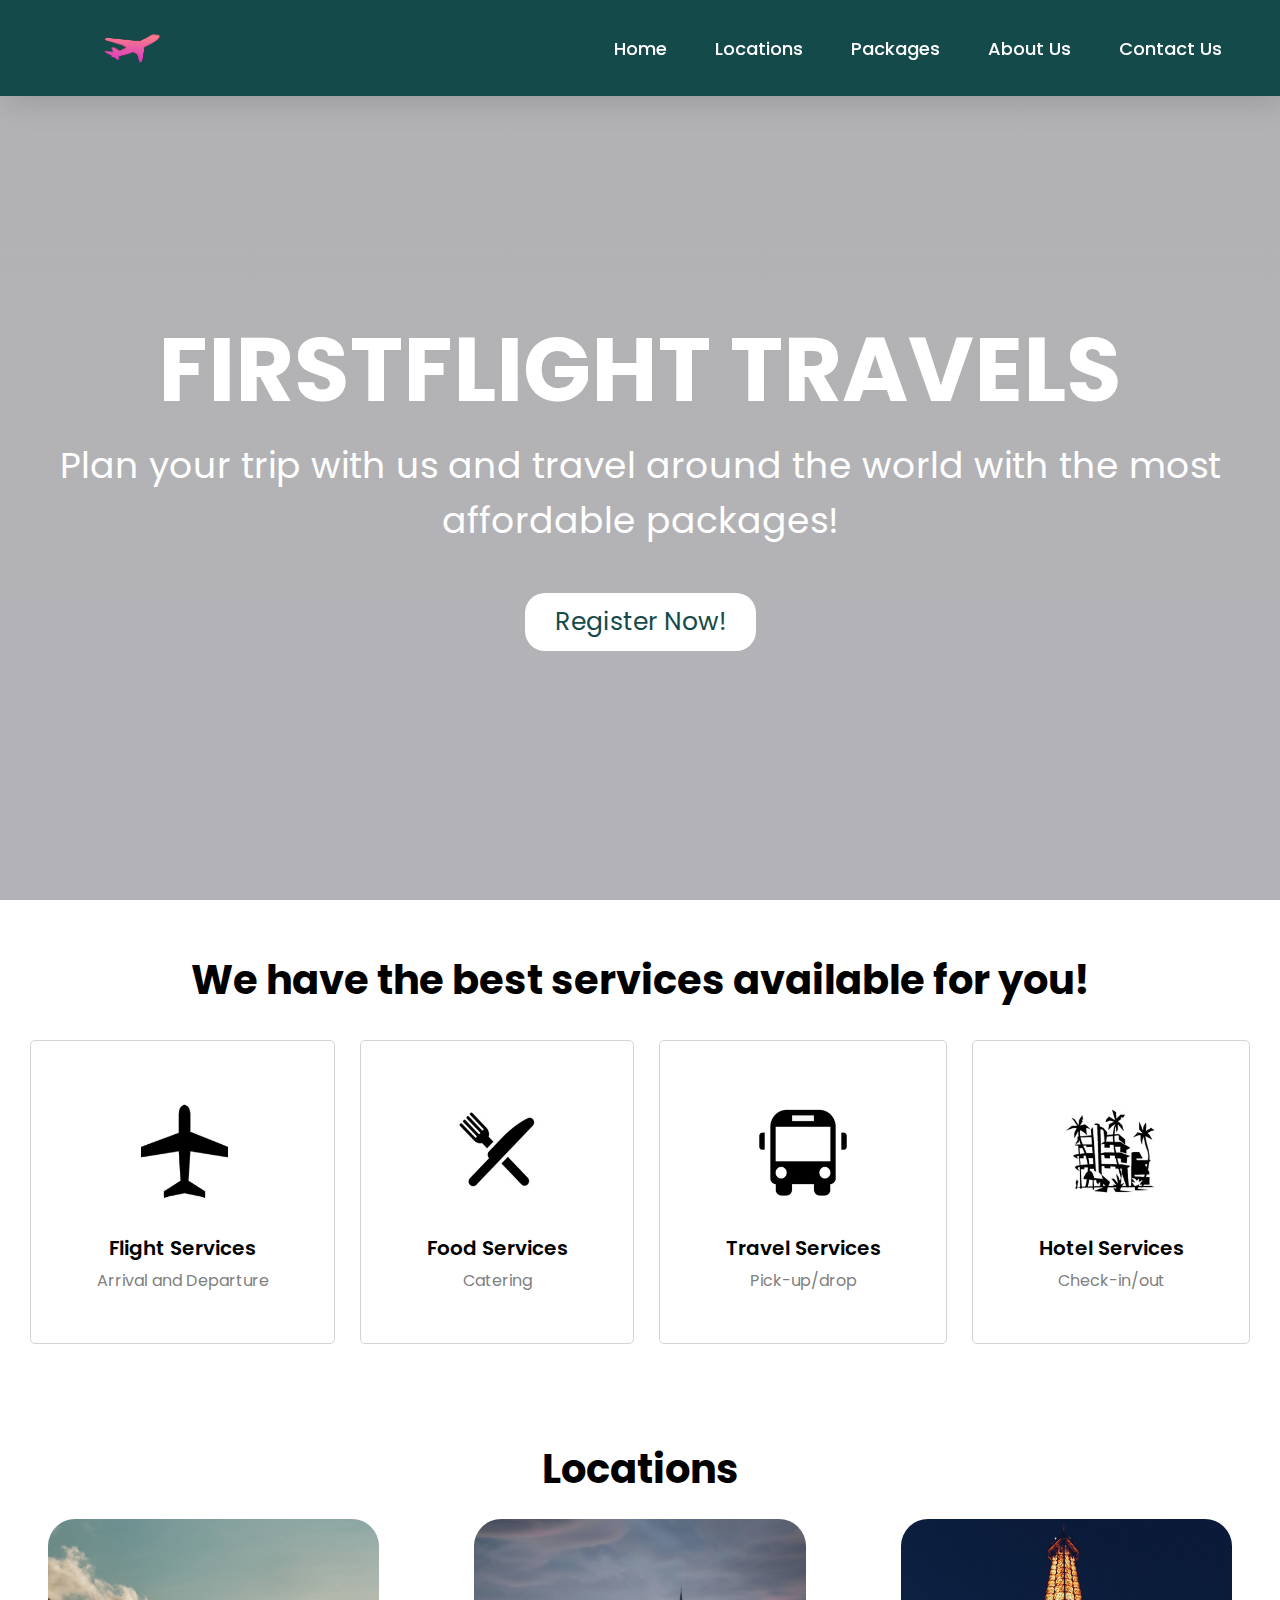
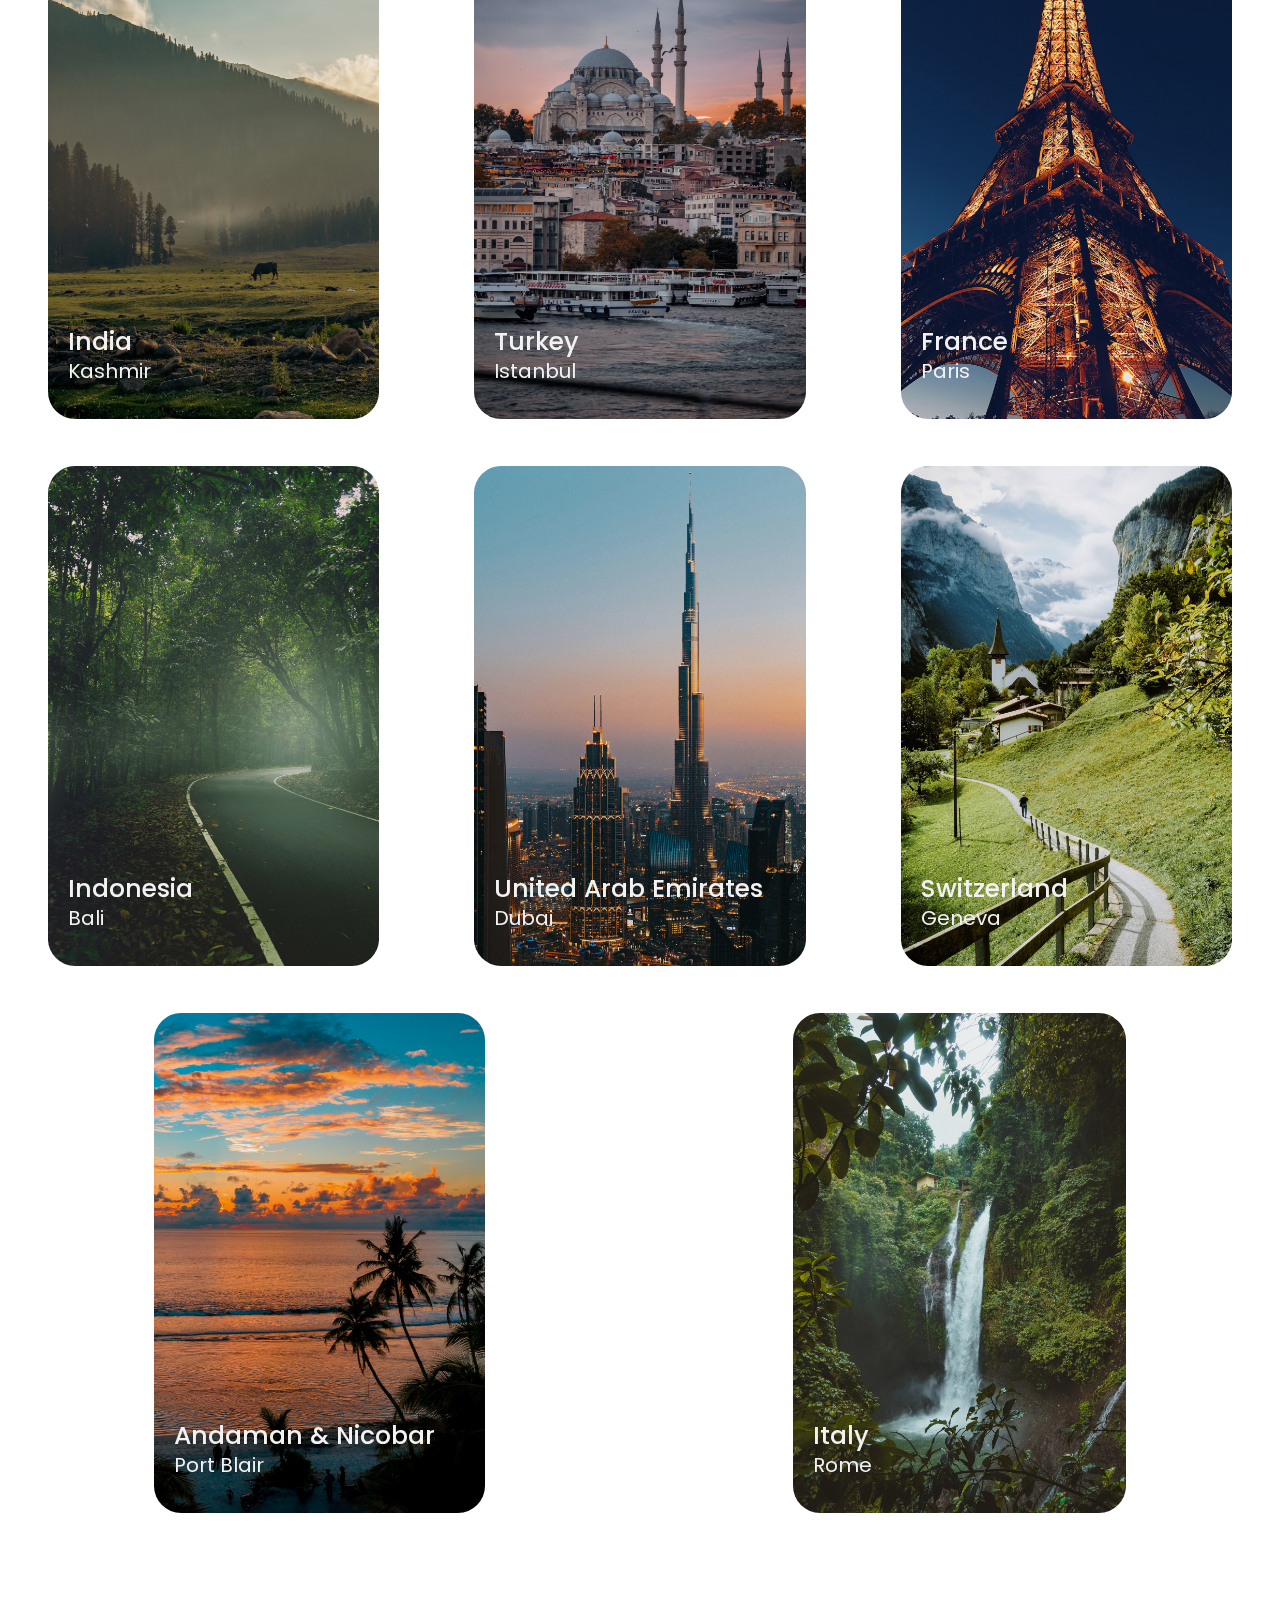
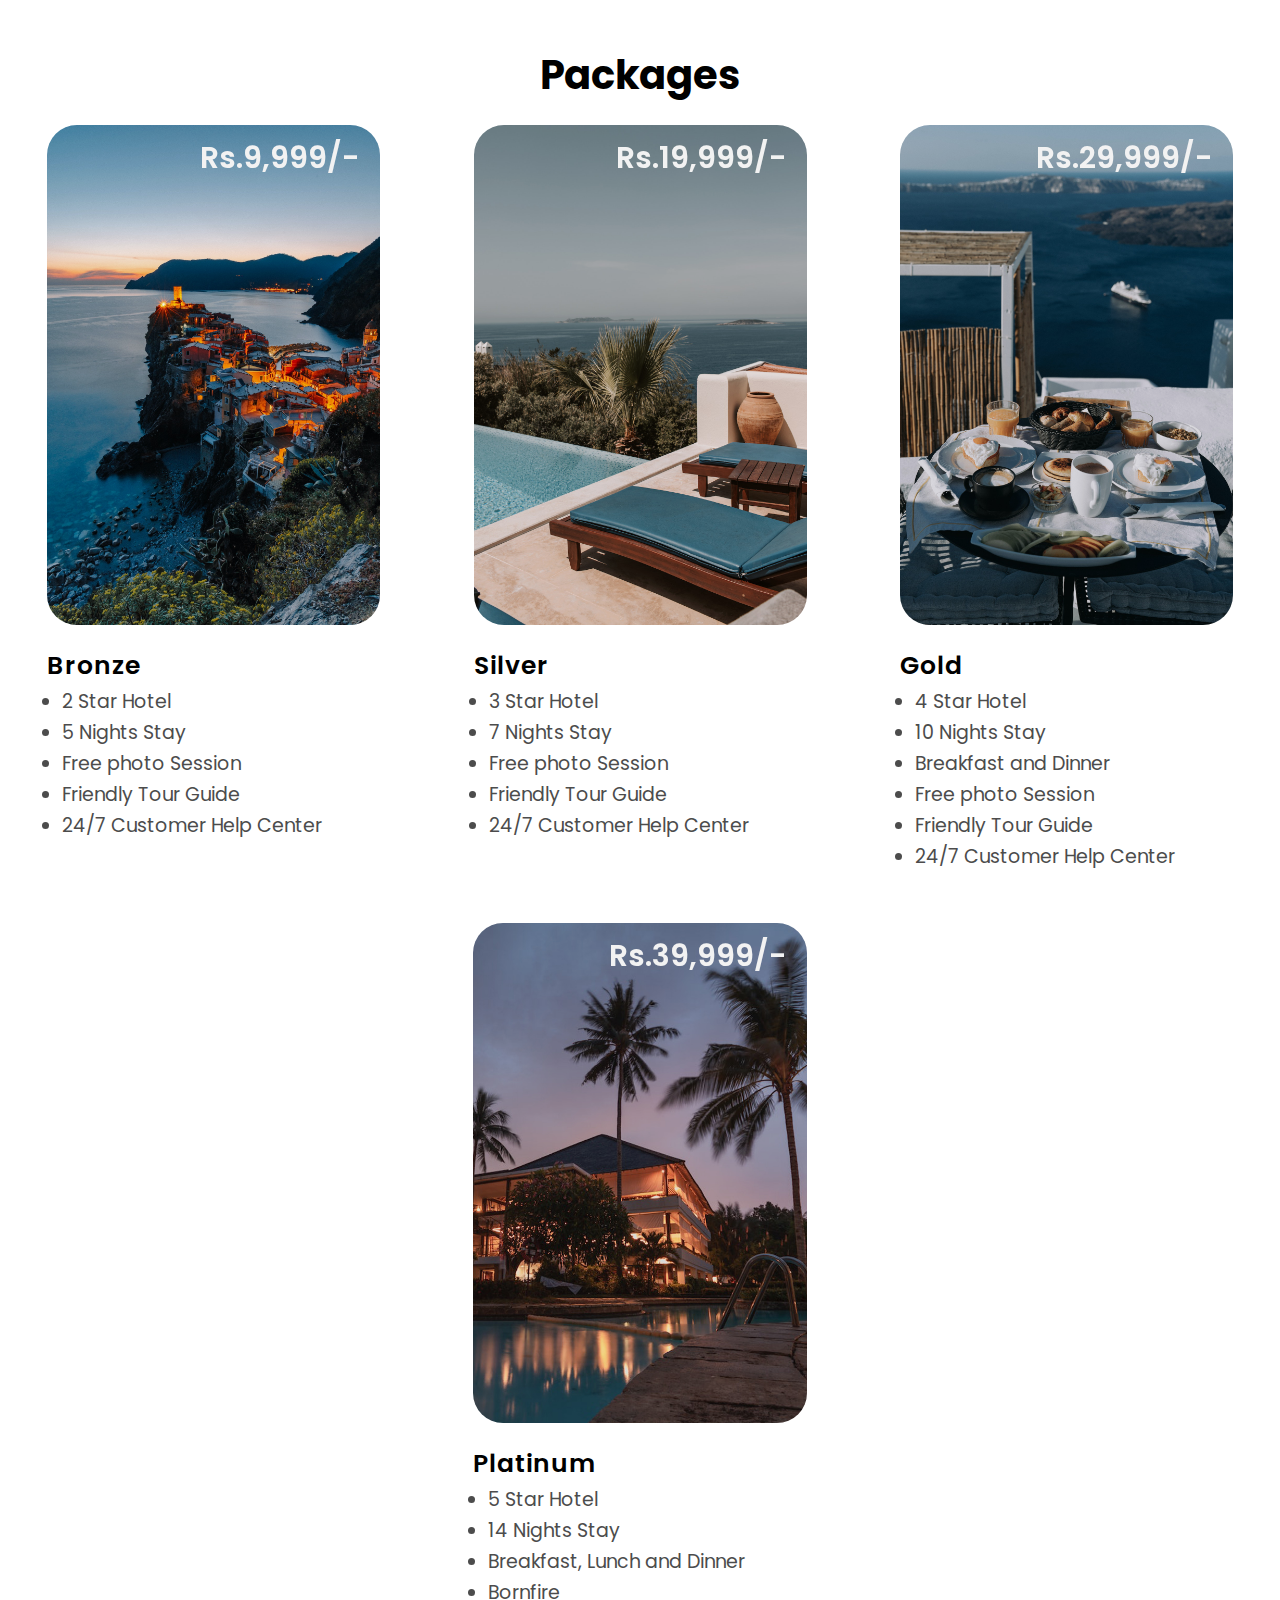
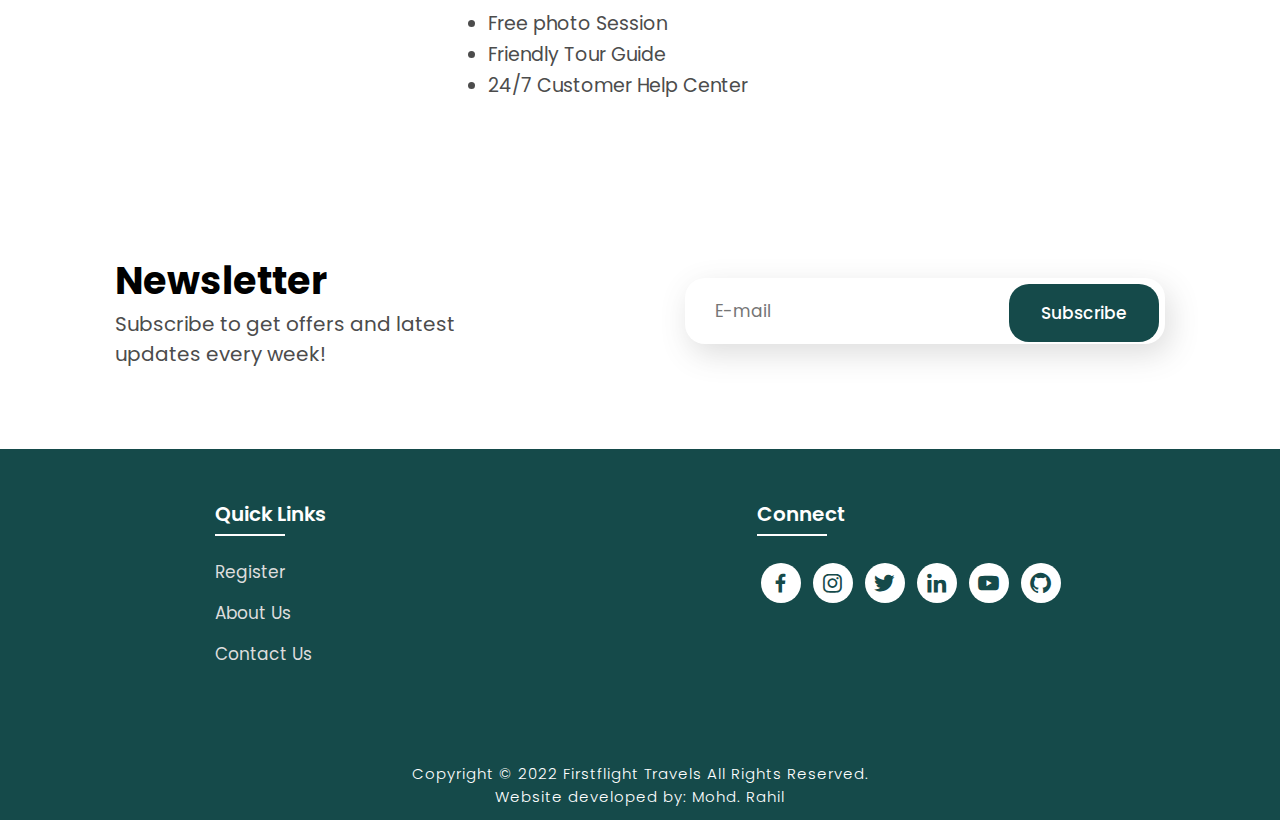
==== firstflight-travels-main/index.html @ a46ae694 "Add files via upload" ====
<!DOCTYPE html>
<html lang="en">
<head>
    <meta charset="UTF-8">
    <meta http-equiv="X-UA-Compatible" content="IE=edge">
    <meta name="viewport" content="width=device-width, initial-scale=1.0">
    <title>Firstflight Travels</title>
    <link rel="icon" href="./files/logo.png">
    <link rel="stylesheet" type="text/css" href="./css/style.css">
    <link rel="preconnect" href="https://fonts.googleapis.com">
    <link rel="preconnect" href="https://fonts.gstatic.com" crossorigin>
    <link href="https://fonts.googleapis.com/css2?family=Paytone+One&family=Poppins:wght@100;200;300;400;500;600;700;800;900&display=swap" rel="stylesheet">
    <link rel="stylesheet"
    href="https://unpkg.com/boxicons@latest/css/boxicons.min.css">
   
</head>
<body>

<!-- Background Video & Header -->

    <div class="banner">
        <video src="./files/bgvid.mp4" type="video/mp4" autoplay muted loop></video>
    
    <!-- Header -->

    <div class="content" id="home"> 
        <nav>
            <img src="./files/logo.png" class="logo" alt="Logo" title="FirstFlight Travels">
            
            <ul class="navbar">
                <li>
                    <a href="#home">Home</a>
                    <a href="#locations">Locations</a>
                    <a href="#package">Packages</a>
                    <a href="./about.html">About Us</a>
                    <a href="./about.html">Contact Us</a>
                </li>
            </ul>
        </nav>
 
        <div class="title">
            <h1>FIRSTFLIGHT TRAVELS</h1>
            <p>Plan your trip with us and travel around the world with the most affordable packages!</p>
            <a href="./register.html" class="button">Register Now!</a>
        </div>
        </div>
    </div>

<!-- Services -->

<section class="container">
    <div class="text">
        <h2>We have the best services available for you!</h2>
    </div>
    <div class="rowitems">
        <div class="container-box">
        <div class="container-image">
           <img src="./files/1a.jpg" alt="Flight Services">
        </div>
            <h4>Flight Services</h4>
            <p>Arrival and Departure</p>
        </div>
    
        <div class="container-box">
        <div class="container-image">
           <img src="./files/2a.jpg" alt="Food Services">
        </div>
            <h4>Food Services</h4>
            <p>Catering</p>
        </div>

        <div class="container-box">
        <div class="container-image">
            <img src="./files/3a.jpg" alt="Travel Services">
        </div>
            <h4>Travel Services</h4>
            <p>Pick-up/drop</p>
        </div>

        <div class="container-box">
        <div class="container-image">
            <img src="./files/4a.jpg" alt="Hotel Services">
        </div>
            <h4>Hotel Services</h4>
            <p>Check-in/out</p>
        </div>

    </div>

    </div>

</section>

<!-- Locations -->

<section class="locations" id="locations">
    <div class="package-title">
        <h2>Locations</h2>
    </div>

    <div class="location-content">
        
        <a href="./locations.html#kashmir" target="_blank"><div class="col-content">
            <img src="./files/l1.jpg" alt="">
            <h5>India</h5>
            <p>Kashmir</p>
        </div></a>

       

        <a href="./locations.html#istanbul" target="_blank"><div class="col-content">
            <img src="./files/l2.jpg" alt="">
            <h5>Turkey</h5>
            <p>Istanbul</p>
        </div></a>

        <a href="./locations.html#paris" target="_blank"><div class="col-content">
            <img src="./files/l3.jpg" alt="">
            <h5>France</h5>
            <p>Paris</p>
        </div></a>

        <a href="./locations.html#bali" target="_blank"><div class="col-content">
            <img src="./files/l4.jpg" alt="">
            <h5>Indonesia</h5>
            <p>Bali</p>
        </div></a>

        <a href="./locations.html#dubai" target="_blank"><div class="col-content">
            <img src="./files/l5.jpg" alt="">
            <h5>United Arab Emirates</h5>
            <p>Dubai</p>
        </div></a>

        <a href="./locations.html#geneva" target="_blank"><div class="col-content">
            <img src="./files/l6.jpg" alt="">
            <h5>Switzerland</h5>
            <p>Geneva</p>
        </div></a>

        <a href="./locations.html#port-blair" target="_blank"><div class="col-content">
            <img src="./files/l7.jpg" alt="">
            <h5>Andaman & Nicobar</h5>
            <p>Port Blair</p>
        </div></a>

        <a href="./locations.html#rome" target="_blank"><div class="col-content">
            <img src="./files/l8.jpg" alt="">
            <h5>Italy</h5>
            <p>Rome</p>
        </div></a>

    </div>
</section>

<!-- Packages -->

<section class="package" id="package">
    <div class="package-title">
        <h2>Packages</h2>
    </div>

    <div class="package-content">
        
        <div class="box">
            <div class="image">
                <img src="./files/p1.jpg" alt="">
                <h3>Rs.9,999/-</h3>
            </div>
        
        <div class="dest-content">
            <div class="location">
                <h4>Bronze</h4>
                <ul class="pac-details">
                    <li>2 Star Hotel</li>
                    <li>5 Nights Stay</li>
                    <li>Free photo Session</li>
                    <li>Friendly Tour Guide</li>
                    <li>24/7 Customer Help Center</li>
                </ul>
            </div>
        </div>
        </div>
        
        <div class="box">
            <div class="image">
                <img src="./files/p2.jpg" alt="">
                <h3>Rs.19,999/-</h3>
            </div>
        
        <div class="dest-content">
            <div class="location">
                <h4>Silver</h4>
                <ul class="pac-details">
                    <li>3 Star Hotel</li>
                    <li>7 Nights Stay</li>
                    <li>Free photo Session</li>
                    <li>Friendly Tour Guide</li>
                    <li>24/7 Customer Help Center</li>
                </ul>
            </div>
        </div>
        </div>

        <div class="box">
            <div class="image">
                <img src="./files/p3.jpg" alt="">
                <h3>Rs.29,999/-</h3>
            </div>
        
        <div class="dest-content">
            <div class="location">
                <h4>Gold</h4>
                <ul class="pac-details">
                    <li>4 Star Hotel</li>
                    <li>10 Nights Stay</li>
                    <li>Breakfast and Dinner</li>
                    <li>Free photo Session</li>
                    <li>Friendly Tour Guide</li>
                    <li>24/7 Customer Help Center</li>
                </ul>
            </div>
        </div>
        </div>

        <div class="box">
            <div class="image">
                <img src="./files/p4.jpg" alt="">
                <h3>Rs.39,999/-</h3>
            </div>
        
        <div class="dest-content">
            <div class="location">
                <h4>Platinum</h4>
                <ul class="pac-details">
                    <li>5 Star Hotel</li>
                    <li>14 Nights Stay</li>
                    <li>Breakfast, Lunch and Dinner</li>
                    <li>Bornfire</li>
                    <li>Free photo Session</li>
                    <li>Friendly Tour Guide</li>
                    <li>24/7 Customer Help Center</li>
                </ul>
            </div>
        </div>
        </div>

    </div>

</section>

<!-- Newsletter -->

<section class="newsletter">
    <div class="newstext">
        <h2>Newsletter</h2>
        <p>Subscribe to get offers and latest<br>updates every week!</p>
    </div>

    <div class="send">
        <form action="">
            <input type="email" name="emailid" placeholder="E-mail" required>
            <input type="submit" value="Subscribe">
        </form>
    </div>

</section>

<!-- Footer -->

<section class="footer">
    <div class="foot">
        <div class="footer-content">
            
            <div class="footlinks">
                <h4>Quick Links</h4>
                <ul>
                    <li><a href="./register.html">Register</a></li>
                    <li><a href="./about.html">About Us</a></li>
                    <li><a href="./contact.html">Contact Us</a></li>
                </ul>
            </div>

            <div class="footlinks">
                <h4>Connect</h4>
                <div class="social">
                    <a href="https://www.facebook.com/bao.nguyenngoc.92754" target="_blank"><i class='bx bxl-facebook'></i></a>
                    <a href="https://www.instagram.com/baobao21830/" target="_blank"><i class='bx bxl-instagram' ></i></a>
                    <a href="https://www.twitter.com/mohdrahil101" target="_blank"><i class='bx bxl-twitter' ></i></a>
                    <a href="linkedin.com/in/bảo-nguyễn-ngọc-2a43502b6" target="_blank"><i class='bx bxl-linkedin' ></i></a>
                    <a href="https://www.youtube.com/@innovationr.v" target="_blank"><i class='bx bxl-youtube' ></i></a>
                   
                    <a href="https://github.com/NguyenNgocBao2612" target="_blank"><i class='bx bxl-github'></i></a>
                </div>
            </div>
            
        </div>
    </div>

    <div class="end">
        <p>Copyright © 2022 Firstflight Travels All Rights Reserved.<br>Website developed by: Mohd. Rahil</p>
    </div>
</section>


 
</body>
</html>
---- firstflight-travels-main/css/style.css ----
*{
    padding:0;
    margin:0;
    box-sizing:border;
    font-family:'Poppins',sans-serif;
    text-decoration: none;
    list-style: none;
    scroll-behavior: smooth;
}

/* Home page */

.banner{
    width:100%;
    height: 100vh;
    overflow: hidden;
    display: flex;
    justify-content: center;
    align-items: center;
}

.banner video{
    position: absolute;
    top: 0;
    left: 0;
    object-fit: cover;
    width: 100%;
    height: 100%;
    pointer-events: none;
}

.content{
    position: relative;
    z-index: 1;
    width: 100%;
    height: 100vh;
    background-image: linear-gradient(rgba(1, 0, 5, 0.3),rgba(4, 1, 17, 0.3));



}

nav{
    width: 100%;
    position: fixed;
    background-color: rgb(21, 74, 74);
    box-shadow: 5px 5px 30px rgba(0, 0, 0, 15%);
    display: flex;
    align-items: center;
    justify-content: space-between;
}

nav .logo{
    width: 60px;
    margin: 2vh;
    margin-left: 8%;
}

nav ul li{
    list-style: none;
    display: inline-block;
    margin-left: 40px;
}

.navbar{
    display: flex;
    margin-right: 4vh;
}

.navbar a{
    color: white;
    font-size: 18px;
    padding: 10px 22px;
    border-radius: 4px;
    font-weight: 500;   
    text-decoration: none;
    transition: ease 0.40s;
}

.navbar a:hover,.navbar a.active{
    background: white;
    color: black;
    box-shadow: 5px 10px 30px rgb(85 85 85 / 20%);
    border-radius: 5px;
    
}

nav ul li a{
    text-decoration: none;
    color: rgb(255, 255, 255);
    font-size: 17px;
}

.title{
    text-decoration: none;
    /* display: inline-block; */
    font-size: 4vh;
    color: rgb(255, 255, 255);
    padding: 14px 17px;
    margin-top: 32vh;
    text-align: center;
    vertical-align: center;
}

.title h1{
    font-size: 10vh;
    text-shadow: 2px black;
    transition: ease 0.3s;
}

.title h1:hover{
    color:transparent;
    -webkit-text-stroke: 1px white;
    
}

.button{
    display: inline-block;
    margin-top:5vh;
    font-size: 25px;
    padding: 10px 30px;
    color: rgb(21, 74, 74);
    /* background-color:rgb(164, 44, 44); */
    background-color: white;
    border-radius: 20px;
    text-decoration: none;
    transition: ease 0.30s;
}

.button:hover{
    transform: scale(1.1);
    color: white;
    background-color: rgb(21, 74, 74);
    /* border: 2px solid rgb(42, 37, 68); */
    box-shadow: 5px 10px 30px rgba(0, 0, 0, 0.4);
    padding: 10px 30px;
}

/* Services */

.text h2{
    font-size: 40px;
    font-weight: 650;
    margin-top: 40px;
    margin-bottom: 10px;
    line-height: 2;
    text-align: center;
}

.rowitems{
    display: grid;
    grid-template-columns: repeat(auto-fit,minmax(100px,auto));
    gap: 25px;
    align-items: center;
    text-align: center;
    margin-top: 20px;
    margin-left: 30px ;
    margin-right: 30px;
    margin-bottom:10px ;
}

.container-box{
    border: 1px solid #d3d3d3;
    border-radius: 5px;
    padding: 50px 10px;
    transition: all 0.7s ease 0s;
    cursor: pointer;
}

.container-image img{
    height: 100px;
    width: 100px;
    padding: 10px;
    margin-bottom: 15px;
}

.container-box h4{
    font-size: 20px;
    margin-bottom: 5px;
    font-weight: 550;
}

.container-box p{
    font-size: 16px;
    color: #808080;
}

.container-box:hover{
    transform: translateX(3px);
    box-shadow: 5px 20px 50px rgba(78, 78, 78, 0.1);
    border: 1px solid transparent;
    border-radius: 0px;
}

/* Packages */

.package-title{
    text-align: center;
}

.package-title h2{
    font-size: 40px;
    font-weight: 650;
    padding-top: 75px;
    padding-bottom: 10px;
    line-height: 2;
}

.package-content{
    display: flex;
    justify-content: space-around;
    flex-wrap: wrap;
}

.image{
    position: relative;
    transition: all 0.3s cubic-bezier(0.445,0.05,0.55,0.95);
    cursor: pointer;
    filter: brightness(95%);
}

.image img{
    width: 100%;
    height: 500px;
    border-radius: 30px;
}

.image h3{
    color: white;
    position: absolute;
    font-size: 30px;
    font-weight: 600;
    text-align: center;
    top: 10px;
    right: 20px;
}

.dest-content{
    display: flex;
    flex-wrap: wrap;
    justify-content: space-between;
    align-items: center;
    padding-top: 15px;
    margin-bottom: 50px;
}

.location h4{
    font-size: 25px;
    letter-spacing: 1px;
    font-weight: 600;
    margin-bottom: 2px;
}

.pac-details li{
    font-size: 19px;
    color: #4c4c4c;
    margin-left: 15px;
    margin-bottom: 2px;
    list-style-type: disc;
}

.image:hover{
    filter: brightness(120%);
    transform: scale(1.03);
}

/* Locations */

.location-content{
    display: flex;
    justify-content: space-around;
    flex-wrap: wrap;
}

.col-content{
    position: relative;
    filter:brightness(95%);
    transition: all 0.3s cubic-bezier(0.445,0.05,0.55,0.95);

}

.col-content img{
    margin-bottom: 40px;
    height: 500px;
    border-radius: 27px;
    width: 100%;
    
}

.col-content h5{
    position: absolute;
    font-size: 25px;
    color: white;
    font-weight: 500;
    left: 20px;
    bottom: 105px;
    cursor: pointer;
}

.col-content p{
    position: absolute;
    font-size: 20px;
    color: white;
    left: 20px;
    bottom: 80px;
    cursor: pointer;
}

.col-content:hover{
    filter: brightness(120%);
    transform: scale(1.03);
    cursor: pointer;
}

/* Newsletter */

.newsletter{
    display: flex;
    flex-wrap: wrap;
    align-items: center;
    justify-content: space-around;
}

.newstext h2{
    margin-top: 100px;
    font-size: 38px;
}

.newstext p{
    font-size: 20px;
    color: #4c4c4c;
}

.newsletter form{
    margin-top: 100px;
    width: 100%;
    position: relative;
}

.newsletter form input:first-child{
    display: inline-block;
    width: 300px;
    font-size: 17px;
    outline: none;
    border: none;
    border-radius: 20px;
    padding: 20px 150px 20px 30px;
    box-shadow: 5px 10px 30px rgb(85 85 85 / 20%);
}

.newsletter form input:last-child{
    display: inline-block;
    position: absolute;
    outline: none;
    border: 2px solid transparent;
    border-radius: 20px;
    color: white;
    background-color: rgb(21, 74, 74);
    padding: 14px 30px;
    cursor: pointer;
    font-size: 17px;
    font-weight: 450;
    top: 6px;
    right: 6px;
    transition: ease 0.30s;
}

.newsletter form input:last-child:hover{
    border: 2px solid rgb(21, 74, 74);
    background-color: white;
    color: rgb(21, 74, 74);
}


/* Footer */

.footer{
    margin-top: 80px;
    background-color: rgb(21, 74, 74);
}

.foot{
    padding: 20px 0;
}

.footer-content{
    display: flex;
    flex-wrap: wrap;
    justify-content: space-around;
    
}

.footlinks h4{
    margin-top: 30px;
    font-size: 20px;
    font-weight: 600;
    color: white;
    margin-bottom: 30px;
    position: relative;
}


.footlinks h4::before{
    content: "";
    position: absolute;
    height: 2px;
    width: 70px;
    left: 0;
    bottom: -7px;
    background: white;
}

.footlinks ul li{
    margin-bottom: 15px;
}

.footlinks ul li a{
    font-size: 17px;
    color: #dddddd;
    display: block;
    transition: ease 0.30s;
}

.footlinks ul li a:hover{
    transform: translate(6px);
    color: white;
}

.social a{
    font-size: 25px;
    margin: 4px;
    height: 40px;
    width: 40px;
    color: rgb(21, 74, 74);
    background-color: white;
    display: inline-flex;
    justify-content: center;
    align-items: center;
    border-radius: 20px;
    transition: ease 0.30s;
}

.social a:hover{
    transform: scale(1.2);
}

.end{
    text-align: center;
    padding-top: 60px;
    padding-bottom: 12px;
}

.end p{
    font-size: 15px;
    color: white;
    letter-spacing: 1px;
    font-weight: 300;
}

/* About Us */

.aboutbody{
    background-color: #191919;
}

.about{
    width: 100%;
    padding: 78px 0px;
}

.about img{
    height: auto;
    width: 400px;
}

.abt-text{
    width: 500px;
}

.abt-text h1{
    font-size: 70px;
    color: white;
    margin-bottom: 20px;
    letter-spacing: 1px;
}

.abt-text h1 span{
    color: #fc0050;
    letter-spacing: 1px;
}

.abt-text p{
    color: white;
    font-size: 24px;
    margin-bottom: 45px;
    line-height: 30px;
    letter-spacing: 1px;
}

.main{
    width: 1130px;
    max-width: 95%;
    margin: 0 auto;
    display: flex;
    align-items: center;
    justify-content: space-around;
}

.connectbtn{
    display: inline-block;
    background-color: #fc0050;
    font-size: 18px;
    color: white;
    font-weight: bold;
    padding: 13px 30px;
    border-radius: 30px;
    transition: ease 0.4s;
    border: 2px solid transparent;
    letter-spacing: 1px;
}

.connectbtn:hover{
    background-color: transparent;
    border: 2px solid #fc0050;
    transform: scale(1.1);
}

.connect-section{
    margin-top: 26px;
}


.social-icons a{
    height: 40px;
    width: 40px;
    margin: 4px;
    font-size: 30px;
    color: #101010;
    background-color: white;
    border-radius: 20px;
    display: inline-flex;
    justify-content: center;
    align-items: center;
    transition: ease 0.30s;
}

.social-icons a:hover{
    transform: scale(1.2);
}

/* Contact Us */

.contactbody{
    background-color: #101010;
    background-repeat: no-repeat;
    background-size: cover;
    
}

.contact{
    padding: 110px 30%;
    height: 100%;
    min-height: 100vh;
}

.contact-form h1{
    font-size: 80px;
    color: white;
    margin-bottom: 20px;
}

.contact-form h1 span{
    color:#fc0050;
}

.contact-form p{
    color: white;
    line-height: 30px;
    letter-spacing: 1px;
    font-size: 23px;
    margin-bottom: 20px;
}


.contact-form form input,form textarea{
    width: 100%;
    padding: 17px;
    border: none;
    outline: none;
    background-color: #191919;
    font-size: 20px;
    color: white;
    margin-bottom: 10px;
    border-radius: 10px;
}

.contact-form form .submit-btn{
    display: inline-block;
    background-color: #fc0050;
    font-size: 27px;
    font-weight: 600px;
    border: 2px solid transparent;
    border-radius: 40px;
    width: 220px;
    cursor: pointer;
    transition: ease 0.30s;

}

.contact-form form .submit-btn:hover{
    border: 2px solid #fc0050;
    background-color: transparent;
    transform: scale(1.1);

}

/* Registration Form */

.register-body{
    background-color: #101010;
    background-repeat: no-repeat;
    background-size: cover;

}

.registration{
    padding: 110px 30%;
    height: 100%;
    min-height: 100vh;
}

.register-form h1{
    font-size: 80px;
    color: white;
    margin-bottom: 20px;
}
.register-form h1 span{
    color: #fc0050;
}

.register-form{
    color: white;
    font-size: 20px;
}

.register-form form input{
    color: white;
    padding: 17px;
    background-color: #191919;
    font-size: 20px;
    outline: none;
    border: none;
    border-radius: 10px;
    margin-bottom: 20px;
    
}
.register-form h4{
    font-size: 22px;
    font-weight: 500;
    margin-top: 20px;
    color: #fc0050;
}


.register-form form .submitbtn{
    display: inline-block;
    background-color: #fc0050;
    font-size: 27px;
    font-weight: 600px;
    border: 2px solid transparent;
    border-radius: 60px;
    width: 220px;
    cursor: pointer;
    transition: ease 0.30s;
}

.register-form form .submitbtn:hover{
    border: 2px solid #fc0050;
    background-color: transparent;
    transform: scale(1.1);
}


.location-body{
    background-color: #191919;
    color: white;
}

.location-section{
    padding: 110px;
    height: 100%;
    min-height: 100vh;
}

.location-heading h1{
    margin-top: 20px;
    font-size: 60px;
    margin-bottom: 20px;
}

.location-heading h1 span{
    color: #fc0050;
}

.location-detail h1{
    padding-top: 60px;
    color: #fc0050;
    font-size: 40px;
}

.location-detail p{
    font-size: 20px;
    margin-top: 40px;
    margin-bottom: 10px;
}

.location-img img{
    height: 400px;
    width: 400px;
    margin-top: 30px;
    margin-bottom: 30px;
}

.stars i{
    font-size: 20px;
    color: rgb(197, 167, 44);
}
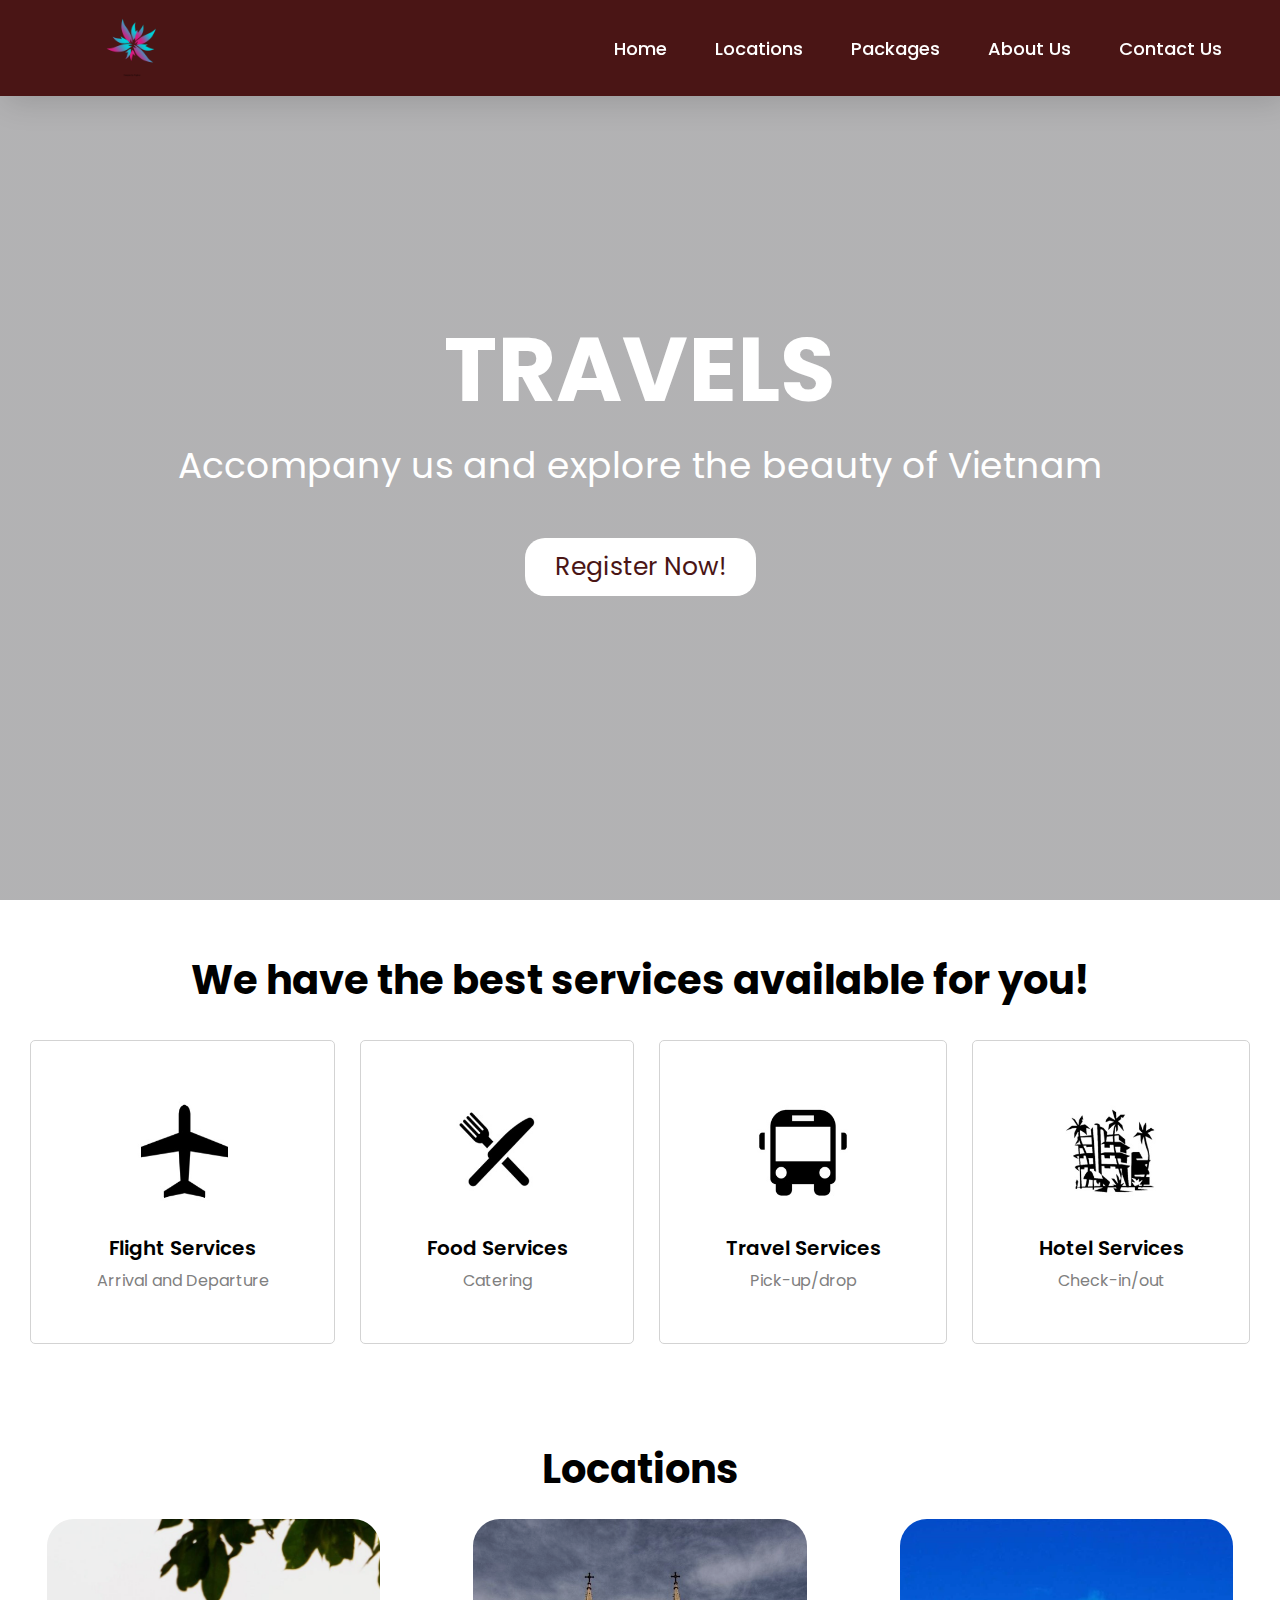
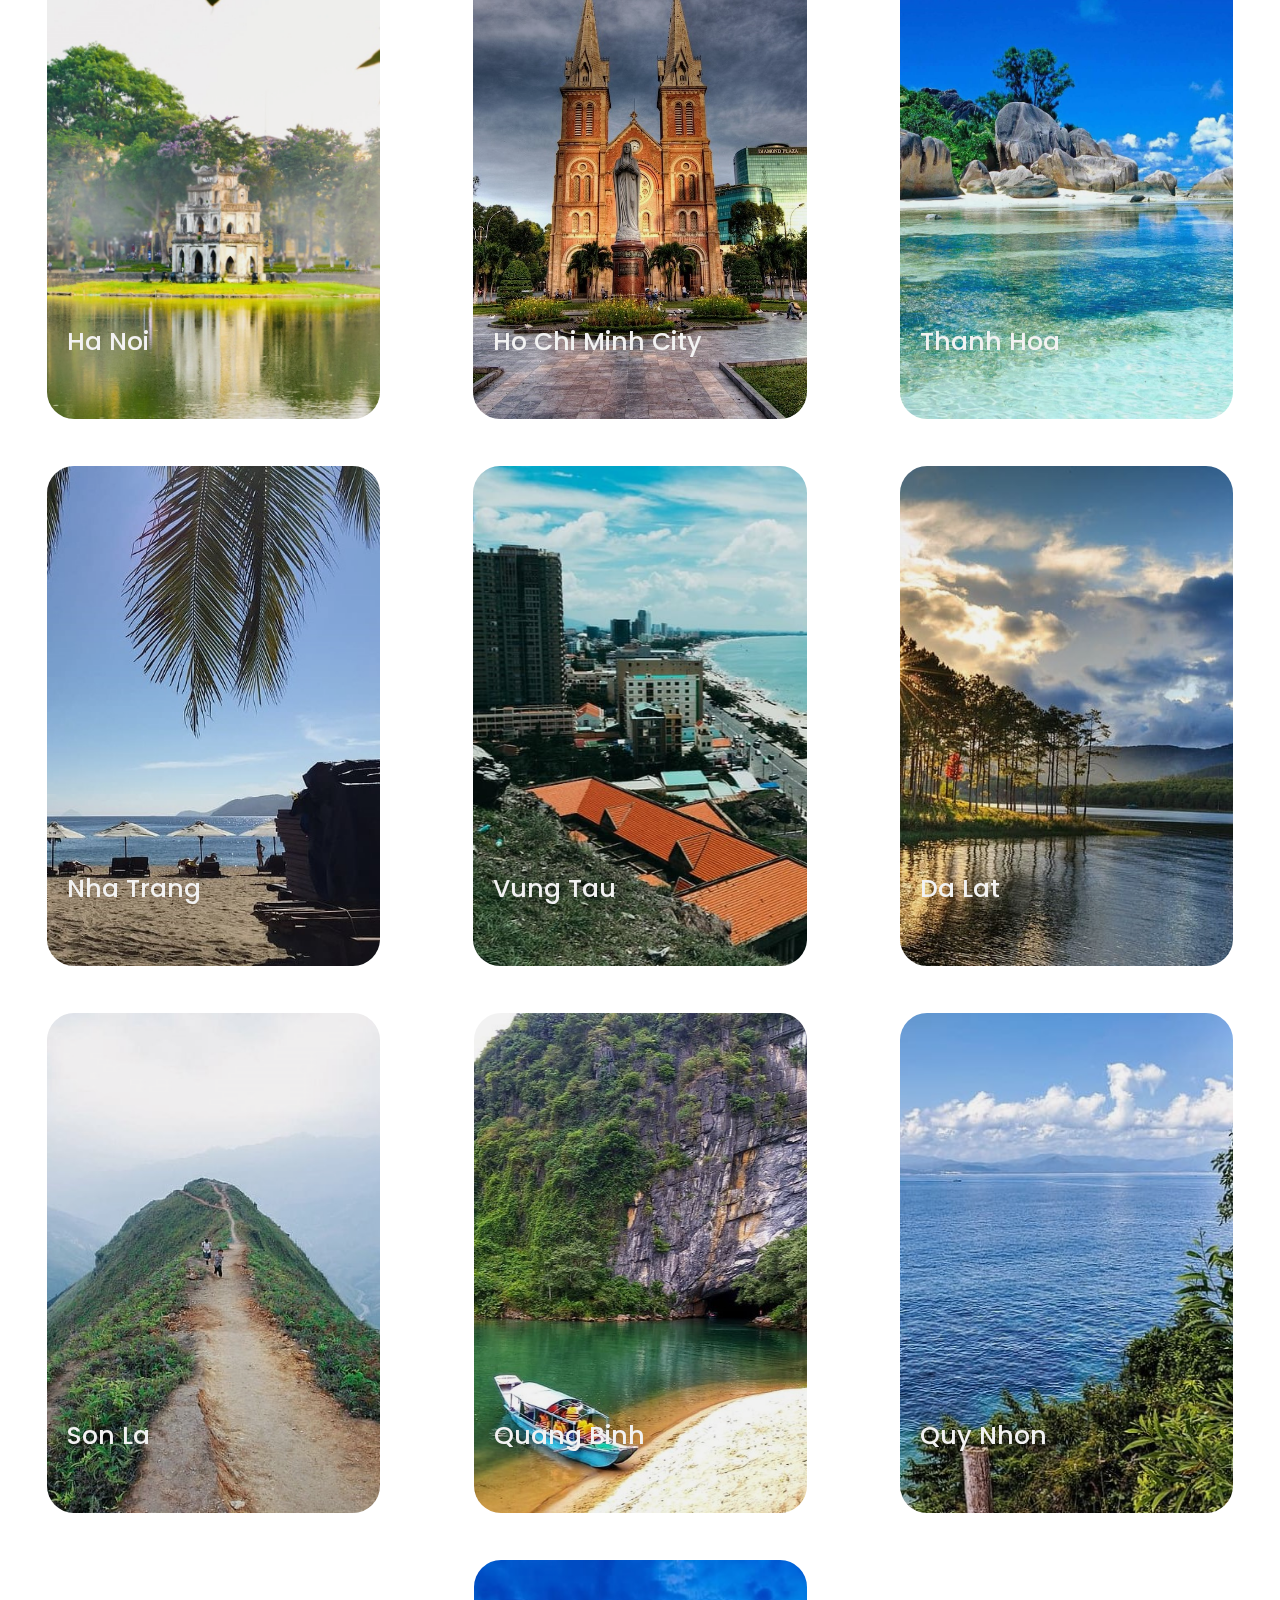
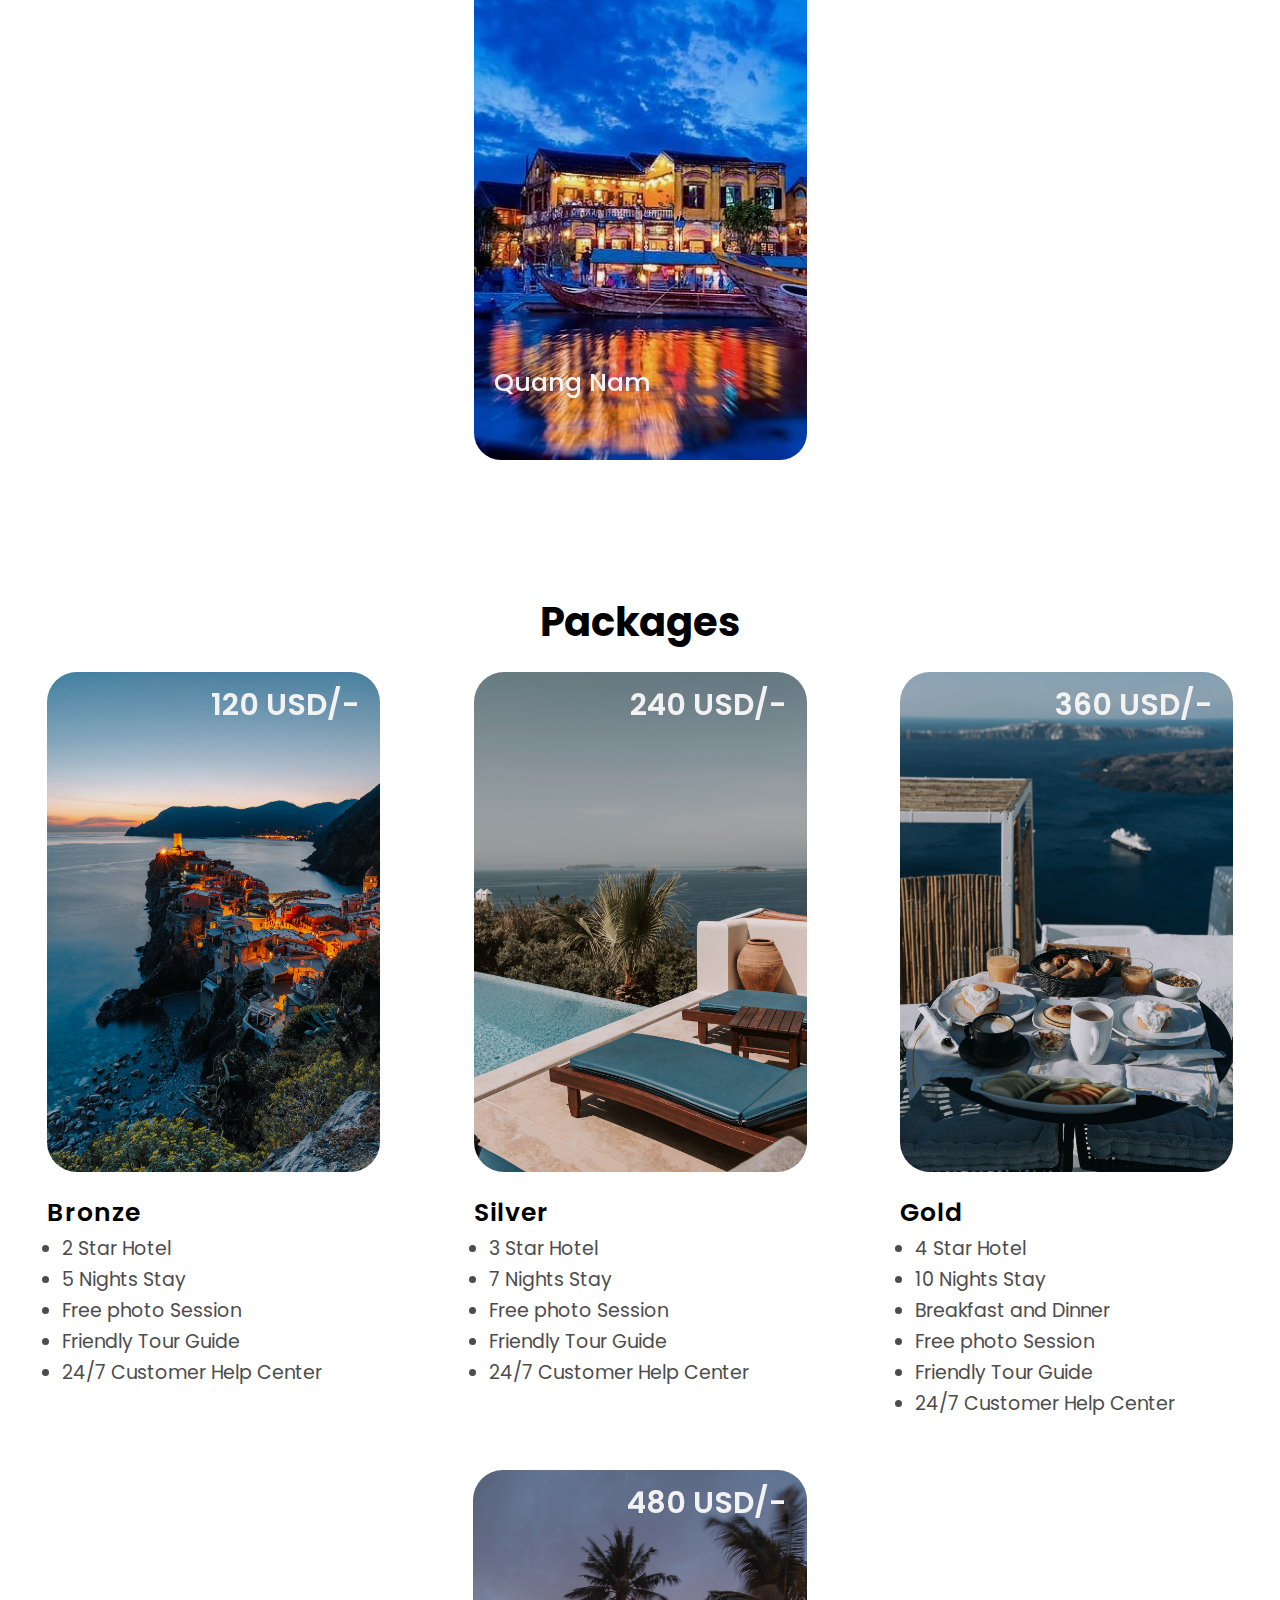
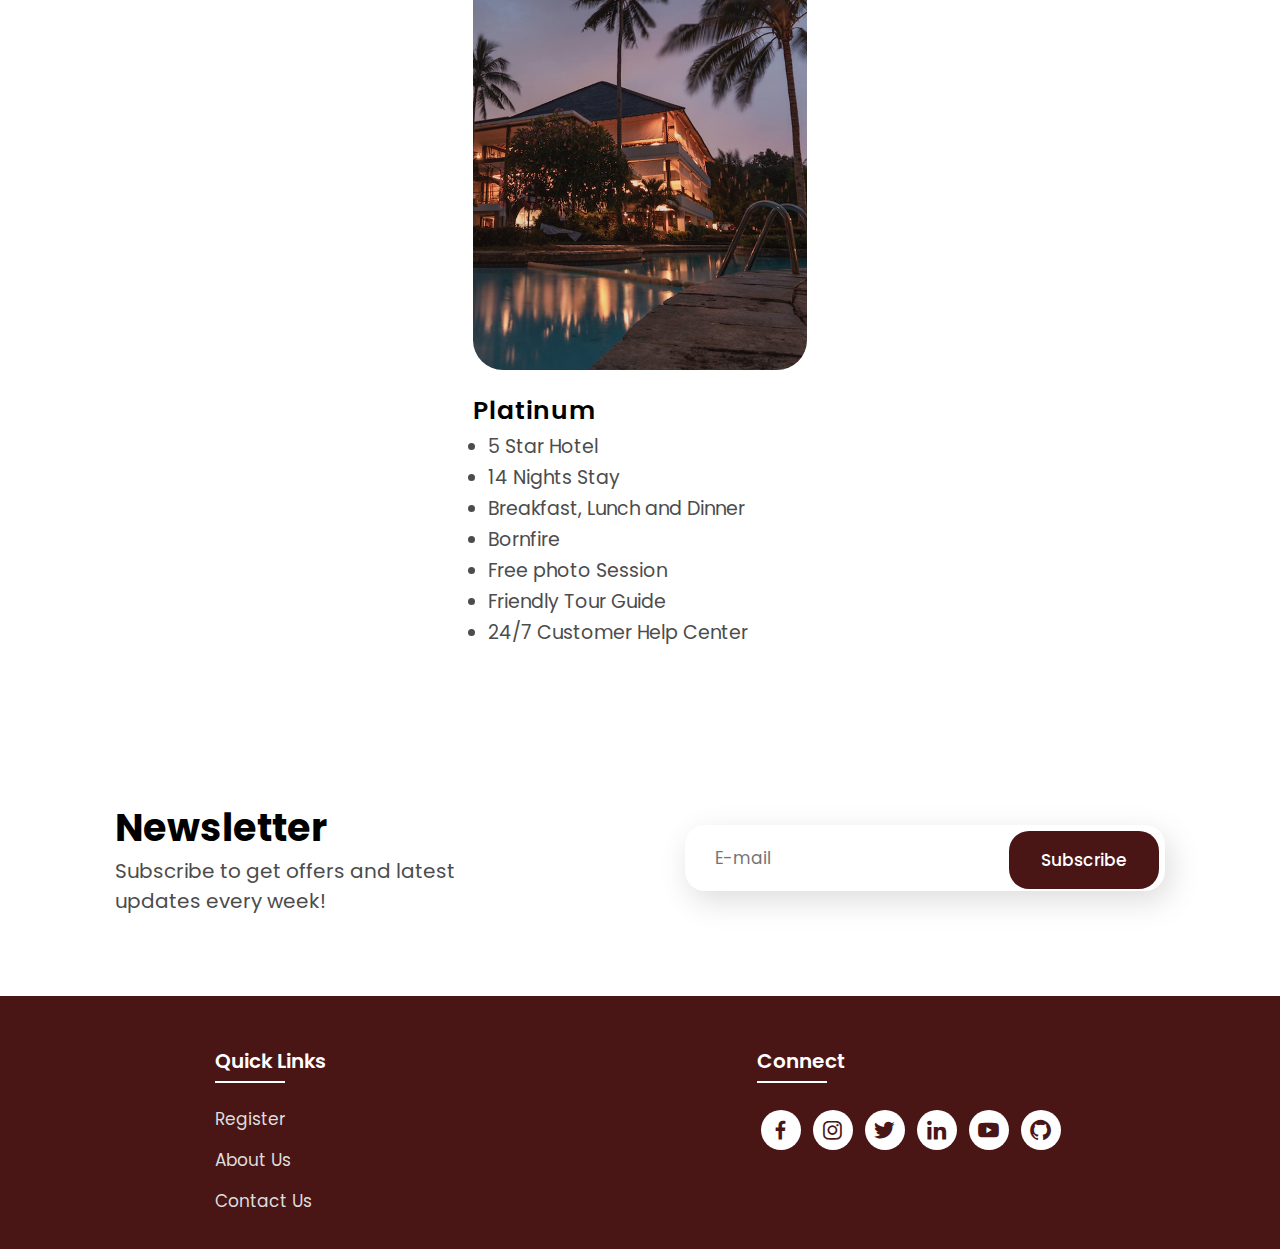
==== commit a437f842: "fix interface 1" ====
--- a/firstflight-travels-main/index.html
+++ b/firstflight-travels-main/index.html
@@ -5,7 +5,7 @@
     <meta http-equiv="X-UA-Compatible" content="IE=edge">
     <meta name="viewport" content="width=device-width, initial-scale=1.0">
     <title>Firstflight Travels</title>
-    <link rel="icon" href="./files/logo.png">
+    <link rel="icon" href="./files/flight.png">
     <link rel="stylesheet" type="text/css" href="./css/style.css">
     <link rel="preconnect" href="https://fonts.googleapis.com">
     <link rel="preconnect" href="https://fonts.gstatic.com" crossorigin>
@@ -16,16 +16,13 @@
 </head>
 <body>
 
-<!-- Background Video & Header -->
-
     <div class="banner">
-        <video src="./files/bgvid.mp4" type="video/mp4" autoplay muted loop></video>
+        <video src="./files/vietnam2.mp4" type="video/mp4" autoplay muted loop></video>
     
-    <!-- Header -->
 
     <div class="content" id="home"> 
         <nav>
-            <img src="./files/logo.png" class="logo" alt="Logo" title="FirstFlight Travels">
+            <img src="./files/flight.png" class="logo" alt="Logo" title="FirstFlight Travels">
             
             <ul class="navbar">
                 <li>
@@ -39,14 +36,14 @@
         </nav>
  
         <div class="title">
-            <h1>FIRSTFLIGHT TRAVELS</h1>
-            <p>Plan your trip with us and travel around the world with the most affordable packages!</p>
+            <h1>TRAVELS</h1>
+            <p>Accompany us and explore the beauty of Vietnam</p>
             <a href="./register.html" class="button">Register Now!</a>
         </div>
         </div>
     </div>
 
-<!-- Services -->
+
 
 <section class="container">
     <div class="text">
@@ -100,55 +97,66 @@
 
     <div class="location-content">
         
-        <a href="./locations.html#kashmir" target="_blank"><div class="col-content">
-            <img src="./files/l1.jpg" alt="">
-            <h5>India</h5>
-            <p>Kashmir</p>
-        </div></a>
-
+        <a href="./locations.html#hanoi" target="_blank"><div class="col-content">
+            <img src="./files/hanoi.jpg" alt="">
+            <h5>Ha Noi</h5>
+
+        </div></a>
        
-
-        <a href="./locations.html#istanbul" target="_blank"><div class="col-content">
-            <img src="./files/l2.jpg" alt="">
-            <h5>Turkey</h5>
-            <p>Istanbul</p>
-        </div></a>
-
-        <a href="./locations.html#paris" target="_blank"><div class="col-content">
-            <img src="./files/l3.jpg" alt="">
-            <h5>France</h5>
-            <p>Paris</p>
-        </div></a>
-
-        <a href="./locations.html#bali" target="_blank"><div class="col-content">
-            <img src="./files/l4.jpg" alt="">
-            <h5>Indonesia</h5>
-            <p>Bali</p>
-        </div></a>
-
-        <a href="./locations.html#dubai" target="_blank"><div class="col-content">
-            <img src="./files/l5.jpg" alt="">
-            <h5>United Arab Emirates</h5>
-            <p>Dubai</p>
-        </div></a>
-
-        <a href="./locations.html#geneva" target="_blank"><div class="col-content">
-            <img src="./files/l6.jpg" alt="">
-            <h5>Switzerland</h5>
-            <p>Geneva</p>
-        </div></a>
-
-        <a href="./locations.html#port-blair" target="_blank"><div class="col-content">
-            <img src="./files/l7.jpg" alt="">
-            <h5>Andaman & Nicobar</h5>
-            <p>Port Blair</p>
-        </div></a>
-
-        <a href="./locations.html#rome" target="_blank"><div class="col-content">
-            <img src="./files/l8.jpg" alt="">
-            <h5>Italy</h5>
-            <p>Rome</p>
-        </div></a>
+        <a href="./locations.html#tphcm" target="_blank"><div class="col-content">
+            <img src="./files/tphcm.jpg" alt="">
+            <h5>Ho Chi Minh City</h5>
+
+        </div></a>
+
+        <a href="./locations.html#thanhhoa" target="_blank"><div class="col-content">
+            <img src="./files/thanhhoa.jpg" alt="">
+            <h5>Thanh Hoa</h5>
+
+        </div></a>
+
+        <a href="./locations.html#nhatrang" target="_blank"><div class="col-content">
+            <img src="./files/nhatrang.jpg" alt="">
+            <h5>Nha Trang</h5>
+
+        </div></a>
+
+        <a href="./locations.html#vungtau" target="_blank"><div class="col-content">
+            <img src="./files/vungtau.jpg" alt="">
+            <h5>Vung Tau</h5>
+
+        </div></a>
+
+        <a href="./locations.html#dalat" target="_blank"><div class="col-content">
+            <img src="./files/dalat.jpg" alt="">
+            <h5>Da Lat</h5>
+
+        </div></a>
+
+        <a href="./locations.html#sonla" target="_blank"><div class="col-content">
+            <img src="./files/sonla.jpg" alt="">
+            <h5>Son La</h5>
+
+        </div></a>
+
+        <a href="./locations.html#quangbinh" target="_blank"><div class="col-content">
+            <img src="./files/quangbinh.jpg" alt="">
+            <h5>Quang Binh</h5>
+
+        </div></a>
+
+        <a href="./locations.html#quynhon" target="_blank"><div class="col-content">
+            <img src="./files/quynhon.jpg" alt="">
+            <h5>Quy Nhon</h5>
+
+        </div></a>
+
+        <a href="./locations.html#quangnam" target="_blank"><div class="col-content">
+            <img src="./files/quangnam.jpg" alt="">
+            <h5>Quang Nam</h5>
+
+        </div></a>
+
 
     </div>
 </section>
@@ -165,7 +173,7 @@
         <div class="box">
             <div class="image">
                 <img src="./files/p1.jpg" alt="">
-                <h3>Rs.9,999/-</h3>
+                <h3>120 USD/-</h3>
             </div>
         
         <div class="dest-content">
@@ -185,7 +193,7 @@
         <div class="box">
             <div class="image">
                 <img src="./files/p2.jpg" alt="">
-                <h3>Rs.19,999/-</h3>
+                <h3>240 USD/-</h3>
             </div>
         
         <div class="dest-content">
@@ -205,7 +213,7 @@
         <div class="box">
             <div class="image">
                 <img src="./files/p3.jpg" alt="">
-                <h3>Rs.29,999/-</h3>
+                <h3>360 USD/-</h3>
             </div>
         
         <div class="dest-content">
@@ -226,7 +234,7 @@
         <div class="box">
             <div class="image">
                 <img src="./files/p4.jpg" alt="">
-                <h3>Rs.39,999/-</h3>
+                <h3>480 USD/-</h3>
             </div>
         
         <div class="dest-content">
@@ -286,9 +294,9 @@
                 <div class="social">
                     <a href="https://www.facebook.com/bao.nguyenngoc.92754" target="_blank"><i class='bx bxl-facebook'></i></a>
                     <a href="https://www.instagram.com/baobao21830/" target="_blank"><i class='bx bxl-instagram' ></i></a>
-                    <a href="https://www.twitter.com/mohdrahil101" target="_blank"><i class='bx bxl-twitter' ></i></a>
+                    <a href="" target="_blank"><i class='bx bxl-twitter' ></i></a>
                     <a href="linkedin.com/in/bảo-nguyễn-ngọc-2a43502b6" target="_blank"><i class='bx bxl-linkedin' ></i></a>
-                    <a href="https://www.youtube.com/@innovationr.v" target="_blank"><i class='bx bxl-youtube' ></i></a>
+                    <a href="" target="_blank"><i class='bx bxl-youtube' ></i></a>
                    
                     <a href="https://github.com/NguyenNgocBao2612" target="_blank"><i class='bx bxl-github'></i></a>
                 </div>
@@ -297,9 +305,6 @@
         </div>
     </div>
 
-    <div class="end">
-        <p>Copyright © 2022 Firstflight Travels All Rights Reserved.<br>Website developed by: Mohd. Rahil</p>
-    </div>
 </section>
 
 
--- a/firstflight-travels-main/css/style.css
+++ b/firstflight-travels-main/css/style.css
@@ -34,8 +34,7 @@
     z-index: 1;
     width: 100%;
     height: 100vh;
-    background-image: linear-gradient(rgba(1, 0, 5, 0.3),rgba(4, 1, 17, 0.3));
-
+    background-image: linear-gradient(rgba(1, 0, 5, 0.3),rgba(1, 0, 5, 0.3));
 
 
 }
@@ -43,7 +42,7 @@
 nav{
     width: 100%;
     position: fixed;
-    background-color: rgb(21, 74, 74);
+    background-color: rgb(74, 21, 21);
     box-shadow: 5px 5px 30px rgba(0, 0, 0, 15%);
     display: flex;
     align-items: center;
@@ -119,7 +118,7 @@
     margin-top:5vh;
     font-size: 25px;
     padding: 10px 30px;
-    color: rgb(21, 74, 74);
+    color: rgb(74, 21, 21);
     /* background-color:rgb(164, 44, 44); */
     background-color: white;
     border-radius: 20px;
@@ -130,7 +129,7 @@
 .button:hover{
     transform: scale(1.1);
     color: white;
-    background-color: rgb(21, 74, 74);
+    background-color: rgb(74, 21, 21);
     /* border: 2px solid rgb(42, 37, 68); */
     box-shadow: 5px 10px 30px rgba(0, 0, 0, 0.4);
     padding: 10px 30px;
@@ -355,7 +354,7 @@
     border: 2px solid transparent;
     border-radius: 20px;
     color: white;
-    background-color: rgb(21, 74, 74);
+    background-color: rgb(74, 21, 21);
     padding: 14px 30px;
     cursor: pointer;
     font-size: 17px;
@@ -366,9 +365,9 @@
 }
 
 .newsletter form input:last-child:hover{
-    border: 2px solid rgb(21, 74, 74);
+    border: 2px solid rgb(74, 21, 21);
     background-color: white;
-    color: rgb(21, 74, 74);
+    color: rgb(74, 21, 21);
 }
 
 
@@ -376,7 +375,7 @@
 
 .footer{
     margin-top: 80px;
-    background-color: rgb(21, 74, 74);
+    background-color: rgb(74, 21, 21);
 }
 
 .foot{
@@ -431,7 +430,7 @@
     margin: 4px;
     height: 40px;
     width: 40px;
-    color: rgb(21, 74, 74);
+    color: rgb(74, 21, 21);
     background-color: white;
     display: inline-flex;
     justify-content: center;
